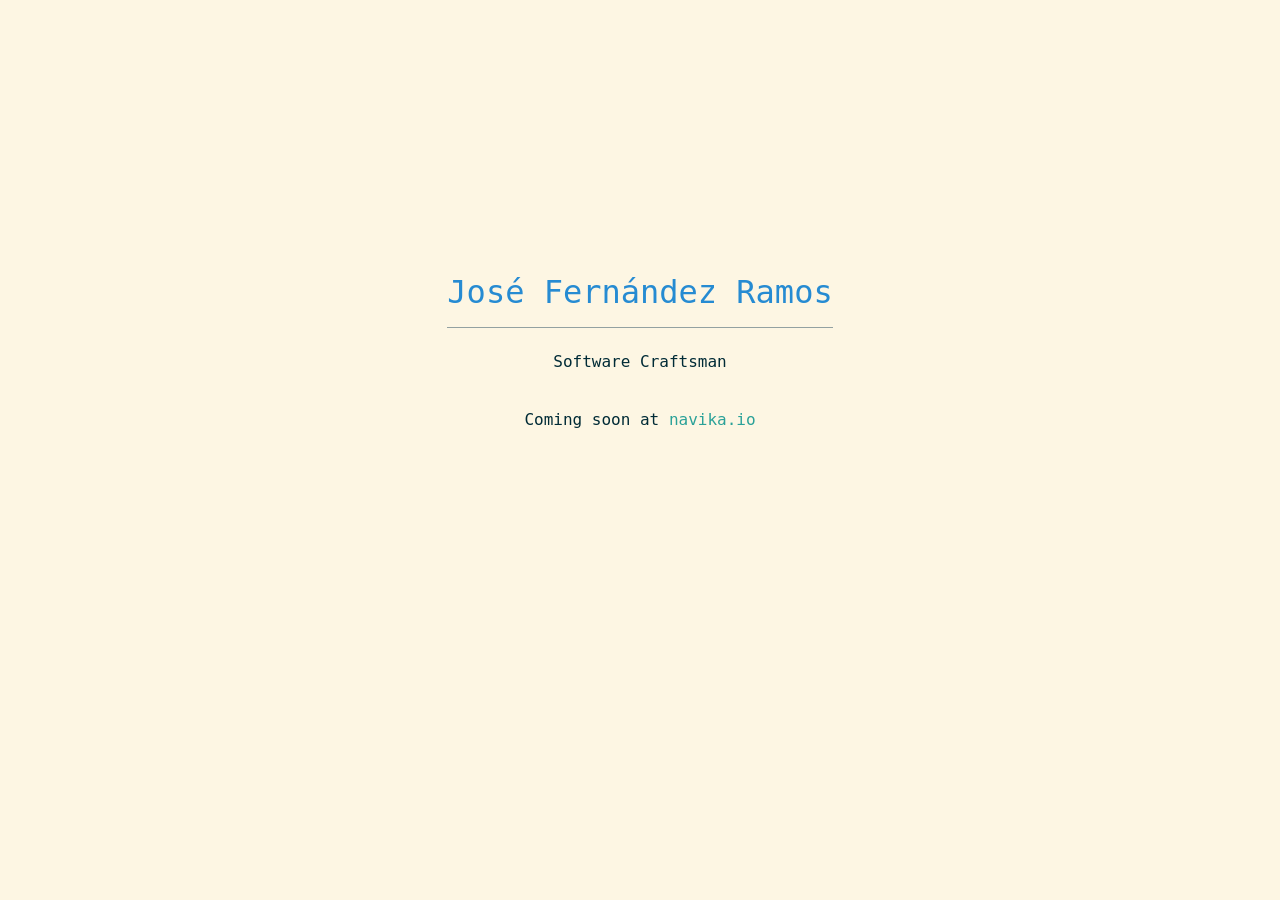
==== index.html @ 66aea812 "Initial commit: Minimal coming soon page with Solarized Light theme" ====
<!DOCTYPE html>
<html lang="en">
  <head>
    <meta charset="UTF-8">
    <meta name="viewport" content="width=device-width, initial-scale=1.0">
    <title>José Fernández Ramos | Software Craftsman</title>
    <link rel="stylesheet" href="css/style.css">
  </head>
  <body>
    <div class="container">
      <header>
        <h1>José Fernández Ramos</h1>
        <p>Software Craftsman</p>
      </header>
      <main>
        <p>Coming soon at <a href="https://navika.io">navika.io</a></p>
      </main>
    </div>
  </body>
</html>
---- css/style.css ----
/* Solarized Light */
:root {
    --base03: #002b36;
    --base02: #073642;
    --base01: #586e75;
    --base00: #657b83;
    --base0: #839496;
    --base1: #93a1a1;
    --base2: #eee8d5;
    --base3: #fdf6e3;
    --yellow: #b58900;
    --orange: #cb4b16;
    --red: #dc322f;
    --magenta: #d33682;
    --violet: #6c71c4;
    --blue: #268bd2;
    --cyan: #2aa198;
    --green: #859900;
}

body {
    font-family: "Source Code Pro", "SF Mono", "Menlo", monospace;
    line-height: 1.6;
    max-width: 700px;
    margin: 0 auto;
    padding: 2rem;
    background-color: var(--base3);
    color: var(--base03);
}

.container {
    display: flex;
    flex-direction: column;
    min-height: 70vh;
    justify-content: center;
    align-items: center;
    text-align: center;
}

h1 {
    color: var(--blue);
    font-weight: normal;
    border-bottom: 1px solid var(--base1);
    padding-bottom: 0.5rem;
}

a {
    color: var(--cyan);
    text-decoration: none;
}

a:hover {
    color: var(--orange);
    text-decoration: underline;
}
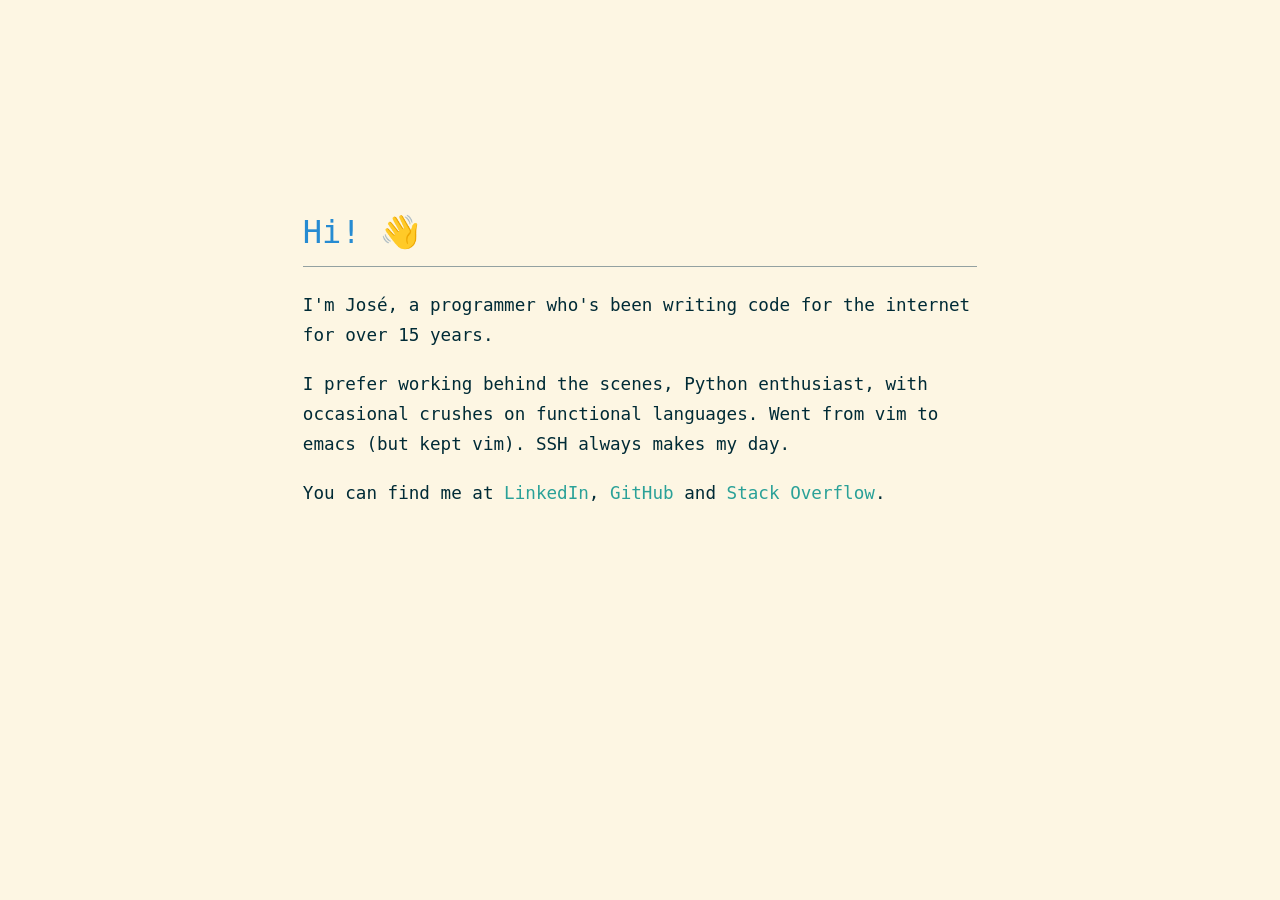
==== commit 8155077f: "Add personal about section and improve typography" ====
--- a/index.html
+++ b/index.html
@@ -3,17 +3,20 @@
   <head>
     <meta charset="UTF-8">
     <meta name="viewport" content="width=device-width, initial-scale=1.0">
-    <title>José Fernández Ramos | Software Craftsman</title>
+    <title>José Fernández Ramos</title>
     <link rel="stylesheet" href="css/style.css">
   </head>
   <body>
     <div class="container">
       <header>
-        <h1>José Fernández Ramos</h1>
-        <p>Software Craftsman</p>
+        <h1>Hi! 👋</h1>
       </header>
       <main>
-        <p>Coming soon at <a href="https://navika.io">navika.io</a></p>
+        <section class="about">
+          <p>I'm José, a programmer who's been writing code for the internet for over 15 years.</p>
+          <p>I prefer working behind the scenes, Python enthusiast, with occasional crushes on functional languages. Went from vim to emacs (but kept vim). SSH always makes my day.</p>
+          <p>You can find me at <a href="https://linkedin.com/in/josefernandezramos" target="_blank" rel="noopener">LinkedIn</a>, <a href="https://github.com/elatomo" target="_blank" rel="noopener">GitHub</a> and <a href="https://stackoverflow.com/users/831797" target="_blank" rel="noopener">Stack Overflow</a>.</p>
+        </section>
       </main>
     </div>
   </body>
--- a/css/style.css
+++ b/css/style.css
@@ -21,7 +21,7 @@
 body {
     font-family: "Source Code Pro", "SF Mono", "Menlo", monospace;
     line-height: 1.6;
-    max-width: 700px;
+    max-width: 70ch;
     margin: 0 auto;
     padding: 2rem;
     background-color: var(--base3);
@@ -33,8 +33,8 @@
     flex-direction: column;
     min-height: 70vh;
     justify-content: center;
-    align-items: center;
-    text-align: center;
+    align-items: left;
+    text-align: left;
 }
 
 h1 {
@@ -42,6 +42,7 @@
     font-weight: normal;
     border-bottom: 1px solid var(--base1);
     padding-bottom: 0.5rem;
+    margin-bottom: 1.5rem;
 }
 
 a {
@@ -53,3 +54,13 @@
     color: var(--orange);
     text-decoration: underline;
 }
+
+.about p {
+    margin: 0 0 1.2rem 0;
+    font-size: 1.1em;
+    line-height: 1.7;
+}
+
+.about p:last-child {
+    margin-bottom: 0;
+}
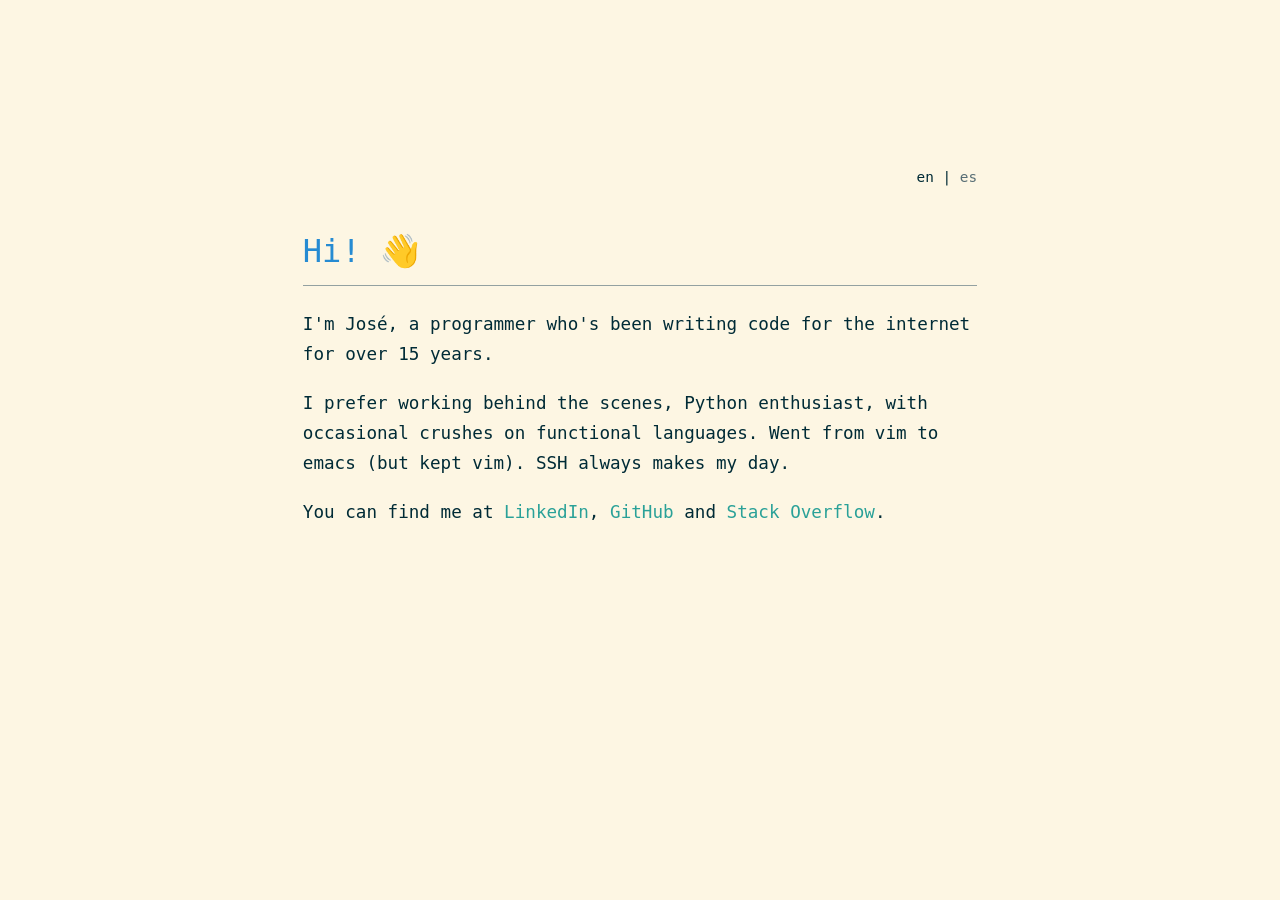
==== commit 68a40cbf: "Add bilingual support with language switcher - Add Spanish version under /es/ directory - Add langua" ====
--- a/index.html
+++ b/index.html
@@ -8,6 +8,9 @@
   </head>
   <body>
     <div class="container">
+      <div class="language-switch">
+        en | <a href="./es/">es</a>
+      </div>
       <header>
         <h1>Hi! 👋</h1>
       </header>
--- a/css/style.css
+++ b/css/style.css
@@ -26,6 +26,22 @@
     padding: 2rem;
     background-color: var(--base3);
     color: var(--base03);
+}
+
+.language-switch {
+    text-align: right;
+    font-size: 0.9em;
+    margin-bottom: 1rem;
+    color: var(--base03);
+}
+
+.language-switch a {
+    color: var(--base01);
+    text-decoration: none;
+}
+
+.language-switch a:hover {
+    color: var(--cyan);
 }
 
 .container {
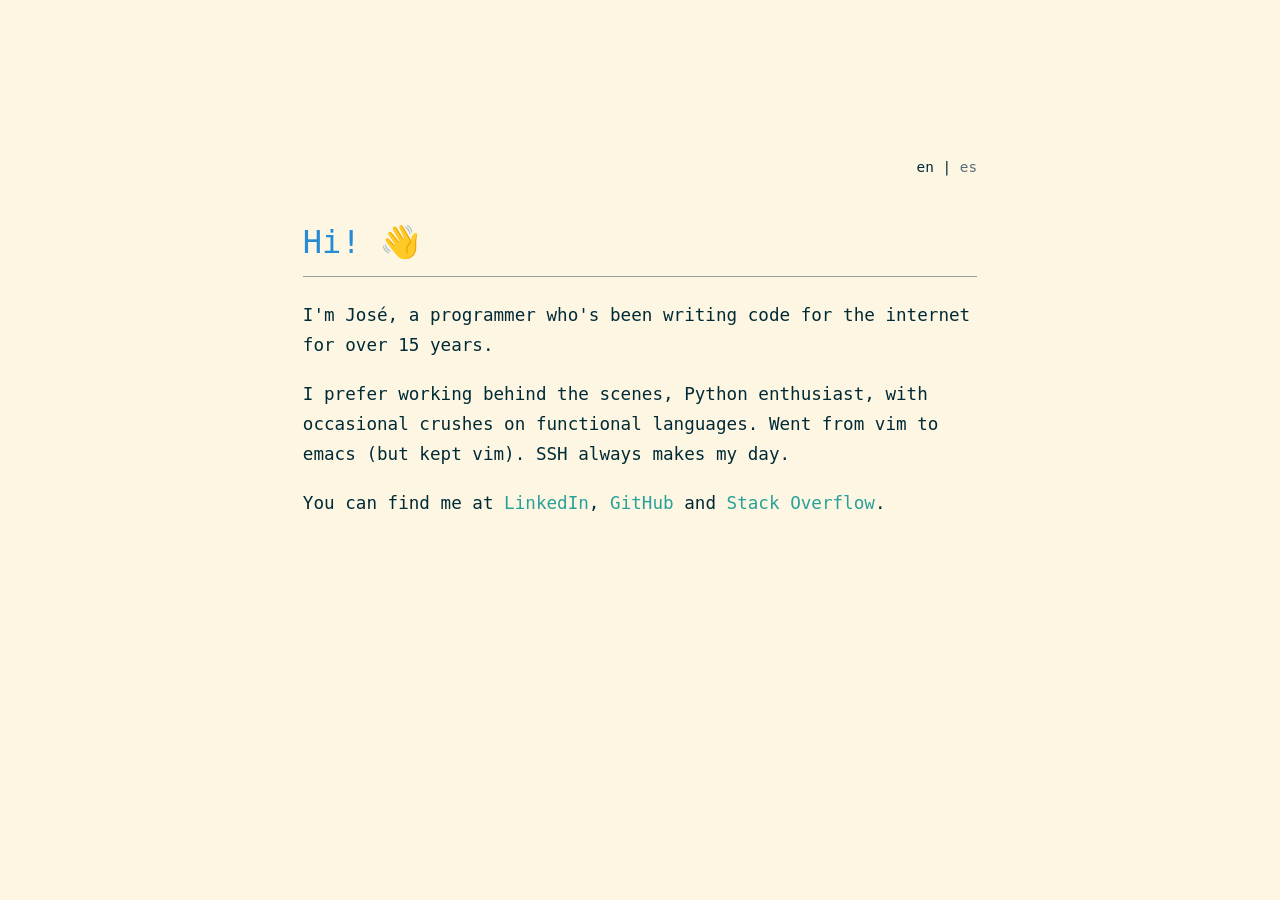
==== commit 27359eb6: "Add Python easter egg with ghost cursor and terminal animation 🥚🐍 - Include ghost editing cursor ove" ====
--- a/index.html
+++ b/index.html
@@ -2,25 +2,35 @@
 <html lang="en">
   <head>
     <meta charset="UTF-8">
+    <script>
+     // Only redirect if coming from external source (not internal navigation)
+     if (!document.referrer.includes(window.location.hostname) && navigator.language.startsWith('es')) {
+       window.location.replace('/es/');
+     }
+    </script>
     <meta name="viewport" content="width=device-width, initial-scale=1.0">
+    <meta name="author" content="José Fernández Ramos">
     <title>José Fernández Ramos</title>
     <link rel="stylesheet" href="css/style.css">
   </head>
   <body>
     <div class="container">
       <div class="language-switch">
-        en | <a href="./es/">es</a>
+        en | <a href="./es/" title="Español">es</a>
       </div>
       <header>
-        <h1>Hi! 👋</h1>
+        <h1>Hi! <span class="wave">👋</span></h1>
       </header>
       <main>
         <section class="about">
           <p>I'm José, a programmer who's been writing code for the internet for over 15 years.</p>
-          <p>I prefer working behind the scenes, Python enthusiast, with occasional crushes on functional languages. Went from vim to emacs (but kept vim). SSH always makes my day.</p>
+          <p>I prefer working behind the scenes, <span class="python-trigger" tabindex="0">Python enthusiast</span>, with occasional crushes on functional languages. Went from vim to emacs (but kept vim). SSH always makes my day.</p>
           <p>You can find me at <a href="https://linkedin.com/in/josefernandezramos" target="_blank" rel="noopener">LinkedIn</a>, <a href="https://github.com/elatomo" target="_blank" rel="noopener">GitHub</a> and <a href="https://stackoverflow.com/users/831797" target="_blank" rel="noopener">Stack Overflow</a>.</p>
+
+          <code id="python-terminal" class="terminal hidden"></code>
         </section>
       </main>
     </div>
+    <script src="js/main.js"></script>
   </body>
 </html>
--- a/css/style.css
+++ b/css/style.css
@@ -80,3 +80,86 @@
 .about p:last-child {
     margin-bottom: 0;
 }
+
+.wave {
+    animation-name: wave-animation;
+    animation-duration: 1.2s;
+    animation-timing-function: ease-in-out;
+    animation-delay: 1s;
+    animation-iteration-count: 2;
+    animation-fill-mode: forwards;
+    transform-origin: 75% 80%;
+    display: inline-block;
+}
+
+@keyframes wave-animation {
+    0%, 100% { transform: rotate(0deg) }
+    20% { transform: rotate(15deg) }
+    40% { transform: rotate(-8deg) }
+    60% { transform: rotate(12deg) }
+    80% { transform: rotate(0deg) }
+}
+
+.terminal {
+    font-size: 1.1em;
+    margin: 1.5rem 0;
+    color: var(--base00);
+    line-height: 1.4;
+    /* Override browser defaults for <code> */
+    font-family: inherit;
+}
+
+.terminal-prompt {
+    display: flex;
+    align-items: center;
+    margin: 0.5rem 0;
+}
+.prompt-symbol {
+    margin-right: 1ch;
+}
+
+.repl-prompt-symbol {
+    color: var(--magenta);
+    margin-right: 1ch;
+}
+
+.cursor {
+    color: var(--magenta);
+    animation: none;
+    font-weight: bold;
+}
+
+.zen-content {
+    white-space: pre-line;
+}
+
+/* Ghost editing cursor for the Python trigger */
+.js-enabled .python-trigger {
+    position: relative;
+    cursor: pointer;
+}
+
+.js-enabled .python-trigger::before {
+    content: attr(data-cursor-char);
+    position: absolute;
+    top: 0;
+    left: var(--cursor-pos, 0ch);
+    width: 1ch;
+    height: 100%;
+    background: var(--yellow);
+    color: var(--base3);
+    opacity: 0;
+    pointer-events: none;
+    /* Perfect alignment with original text */
+    display: flex;
+    align-items: center;
+    justify-content: center;
+}
+
+.python-trigger.show-cursor::before {
+    opacity: 1;
+}
+
+.hidden {
+    display: none;
+}
